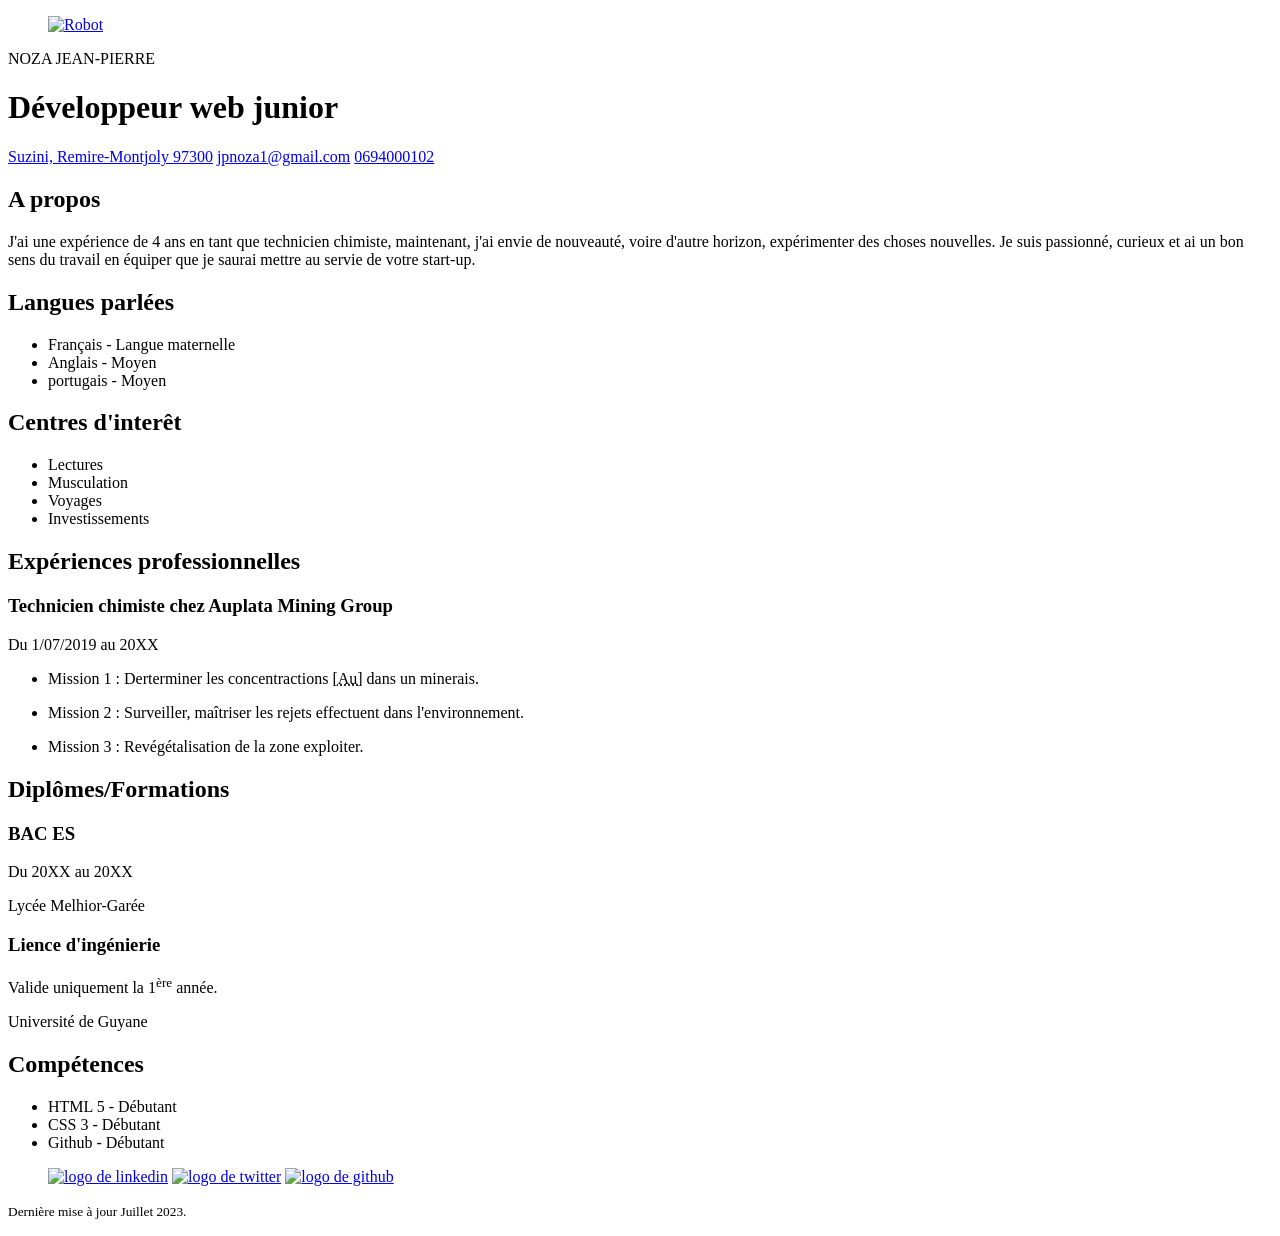
==== index.html @ 5766801d "Add cv" ====
<!DOCTYPE html>
<html lang="fr">

<head>

    <meta charset="UTF-8">
    <meta http-equiv="X-UA-Compatible" content="IE=edge">
    <meta name="viewport" content="width=device-width, initial-scale=1.0">

    <link rel="stylesheet" href="../cv/styles/style.css">

    <!--pour les titre-->
    <link rel="preconnect" href="https://fonts.googleapis.com">
    <link rel="preconnect" href="https://fonts.gstatic.com" crossorigin>
    <link href="https://fonts.googleapis.com/css2?family=Lato:wght@300&display=swap" rel="stylesheet">
    <link rel="preconnect" href="https://fonts.googleapis.com">
    <link rel="preconnect" href="https://fonts.gstatic.com" crossorigin>
    <link href="https://fonts.googleapis.com/css2?family=Lato:ital,wght@0,700;1,400&display=swap" rel="stylesheet">   

    <!--pour les contenus-->
    <link rel="preconnect" href="https://fonts.googleapis.com">
    <link rel="preconnect" href="https://fonts.gstatic.com" crossorigin>
    <link href="https://fonts.googleapis.com/css2?family=Raleway:ital,wght@1,200&display=swap" rel="stylesheet">
    <link rel="preconnect" href="https://fonts.googleapis.com">
    <link rel="preconnect" href="https://fonts.gstatic.com" crossorigin>
    <link href="https://fonts.googleapis.com/css2?family=Raleway:ital,wght@0,600;1,400&display=swap" rel="stylesheet">

    <title> Mon Curriculum vitæ </title>

</head>

<body>

    <header>

        <figure class="picture">

          <a href="../cv/images/I_A. & Robotics.png" target="_blank"><img src="../cv/images/I_A. & Robotics.png" alt="Robot" class="picture__identite"></a>

        </figure>
        
     <p class="name"> NOZA JEAN-PIERRE </p>

     <h1>Développeur web junior</h1>

    </header>

    

    <nav class="menu">

      <a href="https://goo.gl/maps/gvyKmF3ku1yRDAMe9" target="_blank" class="menu__address"> Suzini, Remire-Montjoly 97300</a>

      <a href="mailto: jpnoza1@gmail.com" class="menu__email"> jpnoza1@gmail.com</a>
            
      <a href="tel: 0694 00 01 02" class="menu__contact"> 0694000102</a>
    
    </nav>

    <main>

        <aside class="profit">

            <h2 class="profit__title">A propos</h2>

            <article>

                J'ai une expérience de 4 ans en tant que technicien chimiste, maintenant, j'ai envie de nouveauté, voire d'autre horizon, expérimenter des choses nouvelles.
                Je suis passionné, curieux et ai un bon sens du travail en équiper que je saurai mettre au servie de votre start-up.

            </article>

            <h2 class="profit__title">Langues parlées</h2>

            <article>

                <ul>
                    <li>
                        Français - Langue maternelle
                    </li>

                    <li>
                        Anglais - Moyen
                    </li>

                    <li>
                        portugais - Moyen
                    </li>
                </ul>

            </article>

            <h2 class="profit__title">Centres d'interêt</h2>

            <article>

                <ul>
                    <li>
                        Lectures
                    </li>

                    <li>
                        Musculation
                    </li>

                    <li>
                        Voyages
                    </li>

                    <li>
                        Investissements
                    </li>
                </ul>

            </article>

        </aside>

        <section id="bloc">

            <h2 id="bloc-1"> Expériences professionnelles </h2>

            <h3> Technicien chimiste chez Auplata Mining Group </h3>

            <p>
                Du 1/07/2019 au 20XX
            </p>

            <ul>
                <li>
                    Mission 1 : Derterminer les concentractions <abbr title="Or">[Au]</abbr> dans un minerais.
                </li>
            </ul>

            <ul>
                <li>
                    Mission 2 : Surveiller, maîtriser les rejets effectuent dans l'environnement.   
                </li>
            </ul>

            <ul>
                <li>
                    Mission 3 : Revégétalisation de la zone exploiter.
                </li>
            </ul>

            <h2 id="bloc-1"> Diplômes/Formations </h2>

            <h3>BAC ES</h3>

            <p>
                Du 20XX au 20XX
            </p>

            <p>
                Lycée Melhior-Garée 
            </p>

            <h3> Lience d'ingénierie </h3>

            <p>
                Valide uniquement la 1<sup>ère</sup> année.
            </p>

            <p>
                Université de Guyane 
            </p>

            <h2 id="bloc-1"> Compétences </h2>

            <ul>

                <li>
                    HTML 5 - Débutant
                </li>

                <li>
                    CSS 3 - Débutant
                </li>

                <li>
                    Github - Débutant
                </li>

            </ul>

        </section>
        
    </main> 

    <footer> 

        <figure>

         <a href="#"><img src="../cv/images/linkedin.png" alt="logo de linkedin"></a>
         <a href="#"><img src="../cv/images/twitter.png" alt="logo de twitter"></a>
         <a href="#"><img src="../cv/images/github.png" alt="logo de github"></a>

        </figure>

        <p class="view"><small>Dernière mise à jour Juillet 2023.</small></p>

    </footer>

</body>

</html>
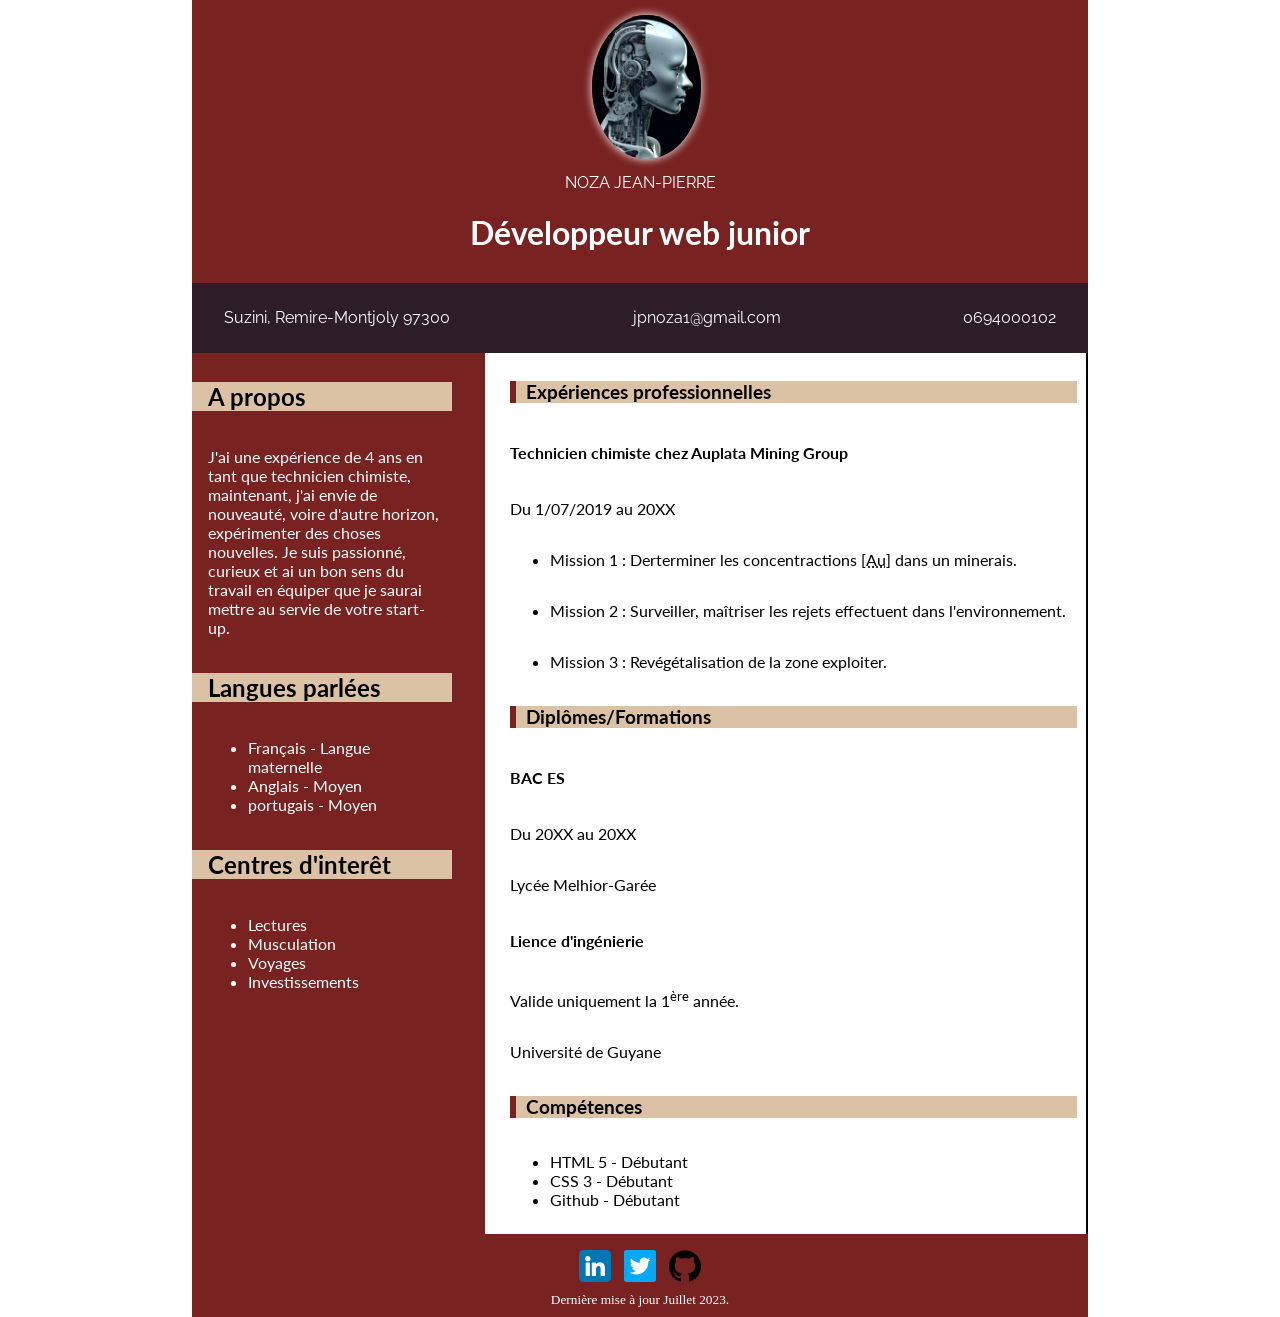
==== commit 9b6efd8b: "add modification 2.2" ====
--- a/index.html
+++ b/index.html
@@ -1,13 +1,11 @@
 <!DOCTYPE html>
 <html lang="fr">
-
-<head>
-
+  <head>
     <meta charset="UTF-8">
     <meta http-equiv="X-UA-Compatible" content="IE=edge">
     <meta name="viewport" content="width=device-width, initial-scale=1.0">
 
-    <link rel="stylesheet" href="../cv/styles/style.css">
+    <link rel="stylesheet" href="./styles/style.css">
 
     <!--pour les titre-->
     <link rel="preconnect" href="https://fonts.googleapis.com">
@@ -15,7 +13,7 @@
     <link href="https://fonts.googleapis.com/css2?family=Lato:wght@300&display=swap" rel="stylesheet">
     <link rel="preconnect" href="https://fonts.googleapis.com">
     <link rel="preconnect" href="https://fonts.gstatic.com" crossorigin>
-    <link href="https://fonts.googleapis.com/css2?family=Lato:ital,wght@0,700;1,400&display=swap" rel="stylesheet">   
+    <link href="https://fonts.googleapis.com/css2?family=Lato:ital,wght@0,700;1,400&display=swap" rel="stylesheet">
 
     <!--pour les contenus-->
     <link rel="preconnect" href="https://fonts.googleapis.com">
@@ -25,183 +23,136 @@
     <link rel="preconnect" href="https://fonts.gstatic.com" crossorigin>
     <link href="https://fonts.googleapis.com/css2?family=Raleway:ital,wght@0,600;1,400&display=swap" rel="stylesheet">
 
-    <title> Mon Curriculum vitæ </title>
+    <title>Mon Curriculum vitæ</title>
+  </head>
 
-</head>
+  <body>
+    <header>
+      <figure class="picture">
+        <a href="./images/I_A._&_Robotics.png" target="_blank"><img src="./images/I_A._&_Robotics.png" alt="Robot" class="picture__identite"></a>
+      </figure>
 
-<body>
+      <p class="name">NOZA JEAN-PIERRE</p>
 
-    <header>
-
-        <figure class="picture">
-
-          <a href="../cv/images/I_A. & Robotics.png" target="_blank"><img src="../cv/images/I_A. & Robotics.png" alt="Robot" class="picture__identite"></a>
-
-        </figure>
-        
-     <p class="name"> NOZA JEAN-PIERRE </p>
-
-     <h1>Développeur web junior</h1>
-
+      <h1>Développeur web junior</h1>
     </header>
 
-    
+    <nav class="menu">
+      <a
+        href="https://goo.gl/maps/gvyKmF3ku1yRDAMe9"
+        target="_blank"
+        class="menu__address"
+      >
+        Suzini, Remire-Montjoly 97300</a
+      >
 
-    <nav class="menu">
+      <a href="mailto:jpnoza1@gmail.com" class="menu__email">
+        jpnoza1@gmail.com</a
+      >
 
-      <a href="https://goo.gl/maps/gvyKmF3ku1yRDAMe9" target="_blank" class="menu__address"> Suzini, Remire-Montjoly 97300</a>
-
-      <a href="mailto: jpnoza1@gmail.com" class="menu__email"> jpnoza1@gmail.com</a>
-            
-      <a href="tel: 0694 00 01 02" class="menu__contact"> 0694000102</a>
-    
+      <a href="tel:0694000102" class="menu__contact">0694000102</a>
     </nav>
 
     <main>
+      <aside class="profit">
+        <h2 class="profit__title">A propos</h2>
 
-        <aside class="profit">
+        <div>
+            <p>
+              J'ai une expérience de 4 ans en tant que technicien chimiste,
+              maintenant, j'ai envie de nouveauté, voire d'autre horizon,
+              expérimenter des choses nouvelles. Je suis passionné, curieux et ai un
+              bon sens du travail en équiper que je saurai mettre au servie de votre
+              start-up.
+            </p>
+        </div>
 
-            <h2 class="profit__title">A propos</h2>
+        <h2 class="profit__title">Langues parlées</h2>
 
-            <article>
+        <div>
+          <ul>
+            <li>Français - Langue maternelle</li>
 
-                J'ai une expérience de 4 ans en tant que technicien chimiste, maintenant, j'ai envie de nouveauté, voire d'autre horizon, expérimenter des choses nouvelles.
-                Je suis passionné, curieux et ai un bon sens du travail en équiper que je saurai mettre au servie de votre start-up.
+            <li>Anglais - Moyen</li>
 
-            </article>
+            <li>portugais - Moyen</li>
+          </ul>
+        </div>
 
-            <h2 class="profit__title">Langues parlées</h2>
+        <h2 class="profit__title">Centres d'interêt</h2>
 
-            <article>
+        <div>
+          <ul>
+            <li>Lectures</li>
 
-                <ul>
-                    <li>
-                        Français - Langue maternelle
-                    </li>
+            <li>Musculation</li>
 
-                    <li>
-                        Anglais - Moyen
-                    </li>
+            <li>Voyages</li>
 
-                    <li>
-                        portugais - Moyen
-                    </li>
-                </ul>
+            <li>Investissements</li>
+          </ul>
+        </div>
+      </aside>
 
-            </article>
+      <section id="bloc">
+        <h3 id="bloc-1">Expériences professionnelles</h3>
 
-            <h2 class="profit__title">Centres d'interêt</h2>
+        <h4>Technicien chimiste chez Auplata Mining Group</h4>
 
-            <article>
+        <p>Du 1/07/2019 au 20XX</p>
 
-                <ul>
-                    <li>
-                        Lectures
-                    </li>
+        <ul>
+          <li>
+            Mission 1 : Derterminer les concentractions
+            <abbr title="Or">[Au]</abbr> dans un minerais.
+          </li>
+        </ul>
 
-                    <li>
-                        Musculation
-                    </li>
+        <ul>
+          <li>
+            Mission 2 : Surveiller, maîtriser les rejets effectuent dans
+            l'environnement.
+          </li>
+        </ul>
 
-                    <li>
-                        Voyages
-                    </li>
+        <ul>
+          <li>Mission 3 : Revégétalisation de la zone exploiter.</li>
+        </ul>
 
-                    <li>
-                        Investissements
-                    </li>
-                </ul>
+        <h3 id="bloc-2">Diplômes/Formations</h3>
 
-            </article>
+        <h4>BAC ES</h4>
 
-        </aside>
+        <p>Du 20XX au 20XX</p>
 
-        <section id="bloc">
+        <p>Lycée Melhior-Garée</p>
 
-            <h2 id="bloc-1"> Expériences professionnelles </h2>
+        <h4>Lience d'ingénierie</h4>
 
-            <h3> Technicien chimiste chez Auplata Mining Group </h3>
+        <p>Valide uniquement la 1<sup>ère</sup> année.</p>
 
-            <p>
-                Du 1/07/2019 au 20XX
-            </p>
+        <p>Université de Guyane</p>
 
-            <ul>
-                <li>
-                    Mission 1 : Derterminer les concentractions <abbr title="Or">[Au]</abbr> dans un minerais.
-                </li>
-            </ul>
+        <h3 id="bloc-3">Compétences</h3>
 
-            <ul>
-                <li>
-                    Mission 2 : Surveiller, maîtriser les rejets effectuent dans l'environnement.   
-                </li>
-            </ul>
+        <ul>
+          <li>HTML 5 - Débutant</li>
 
-            <ul>
-                <li>
-                    Mission 3 : Revégétalisation de la zone exploiter.
-                </li>
-            </ul>
+          <li>CSS 3 - Débutant</li>
 
-            <h2 id="bloc-1"> Diplômes/Formations </h2>
+          <li>Github - Débutant</li>
+        </ul>
+      </section>
+    </main>
 
-            <h3>BAC ES</h3>
+    <footer>
+      <figure>
+        <a href="#"><img src="./images/linkedin.png" alt="logo de linkedin"></a>
+        <a href="#"><img src="./images/twitter.png" alt="logo de twitter"></a>
+        <a href="#"><img src="./images/github.png" alt="logo de github"></a>
+      </figure>
 
-            <p>
-                Du 20XX au 20XX
-            </p>
-
-            <p>
-                Lycée Melhior-Garée 
-            </p>
-
-            <h3> Lience d'ingénierie </h3>
-
-            <p>
-                Valide uniquement la 1<sup>ère</sup> année.
-            </p>
-
-            <p>
-                Université de Guyane 
-            </p>
-
-            <h2 id="bloc-1"> Compétences </h2>
-
-            <ul>
-
-                <li>
-                    HTML 5 - Débutant
-                </li>
-
-                <li>
-                    CSS 3 - Débutant
-                </li>
-
-                <li>
-                    Github - Débutant
-                </li>
-
-            </ul>
-
-        </section>
-        
-    </main> 
-
-    <footer> 
-
-        <figure>
-
-         <a href="#"><img src="../cv/images/linkedin.png" alt="logo de linkedin"></a>
-         <a href="#"><img src="../cv/images/twitter.png" alt="logo de twitter"></a>
-         <a href="#"><img src="../cv/images/github.png" alt="logo de github"></a>
-
-        </figure>
-
-        <p class="view"><small>Dernière mise à jour Juillet 2023.</small></p>
-
+      <p class="view"><small>Dernière mise à jour Juillet 2023.</small></p>
     </footer>
-
-</body>
-
-</html>+  </body>
+</html>
--- a/styles/style.css
+++ b/styles/style.css
@@ -0,0 +1,115 @@
+@import url("background.css");
+
+@import url("effets-graphiques.css");
+
+#bloc,
+.profit,
+h1,
+h2,
+h3,
+h4 {
+  font-family: "Lato", sans-serif;
+  font-family: "Lato", serif;
+}
+
+main,
+nav,
+header {
+  font-family: "Raleway", sans-serif;
+  font-family: "Raleway", serif;
+}
+
+body {
+  width: 70%;
+  max-width: 1160px;
+  margin: 0 auto;
+}
+
+.picture {
+  height: 9em;
+  width: 9em;
+  display: flex;
+  align-self: center;
+  margin-right: auto;
+  margin-left: auto;
+}
+
+.name {
+  display: flex;
+  justify-content: center;
+  margin-top: 20px;
+  margin-left: auto;
+  margin-right: auto;
+  border-bottom-width: 21px;
+}
+
+h1 {
+  align-self: end;
+  display: flex;
+  justify-content: center;
+  margin-left: 1em;
+  margin-right: 1em;
+  margin: revert;
+}
+
+.menu {
+  display: flex;
+  align-items: center;
+  justify-content: space-between;
+  height: 4.4em;
+}
+
+main {
+  display: flex;
+}
+
+.profit {
+  display: flex;
+  flex-direction: column;
+  padding-left: 0em;
+}
+
+.profit__title {
+  text-indent: 1rem;
+  margin-right: 1em;
+}
+
+div {
+  margin-right: 2em;
+  padding-left: 1em;
+}
+
+#bloc {
+  display: flex;
+  flex-flow: column wrap;
+  margin-left: 1em;
+}
+
+#bloc-1 {
+  text-indent: 1rem;
+}
+
+#bloc-2 {
+    text-indent: 1rem;
+}
+
+#bloc-3 {
+    text-indent: 1rem;
+}
+
+img {
+  height: 2em;
+  margin: 0.4em;
+}
+
+figure {
+  display: flex;
+  justify-content: center;
+  margin: 0;
+}
+
+.view {
+  margin: 0;
+  display: flex;
+  justify-content: center;
+}
